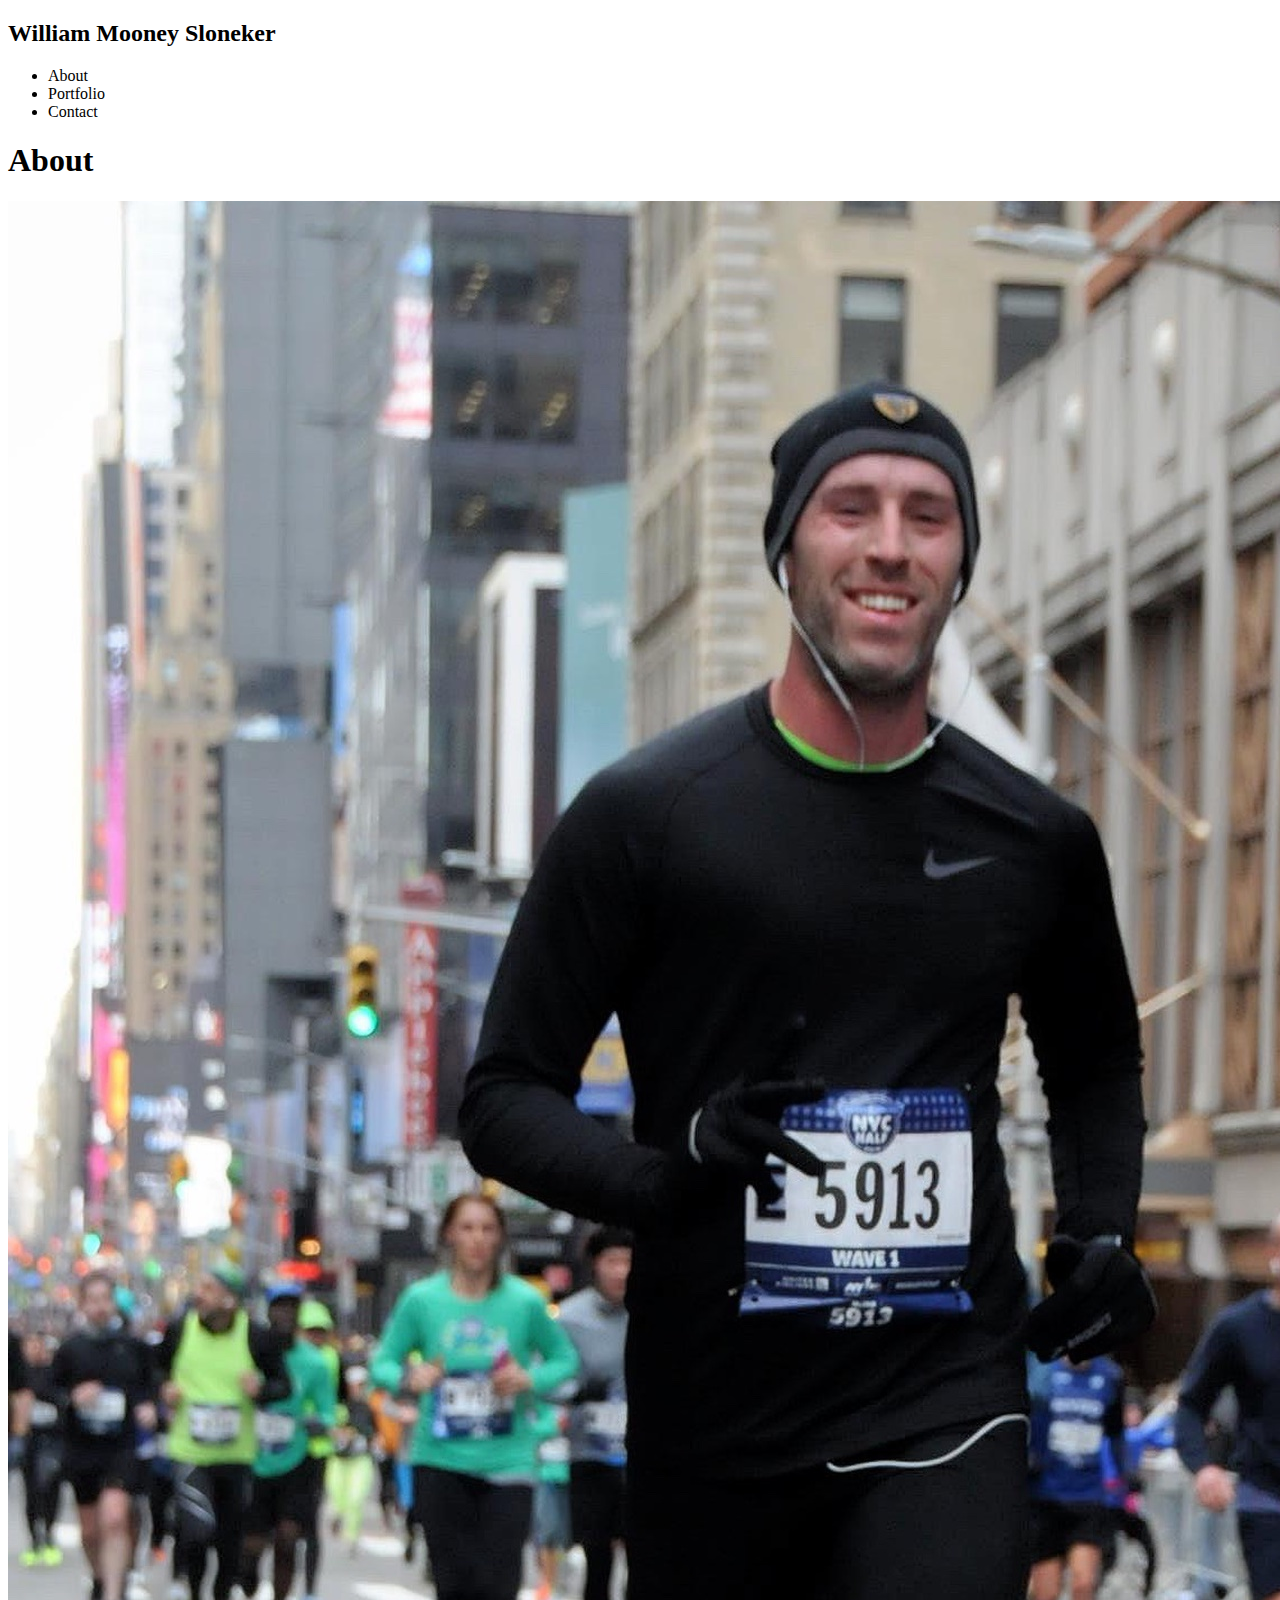
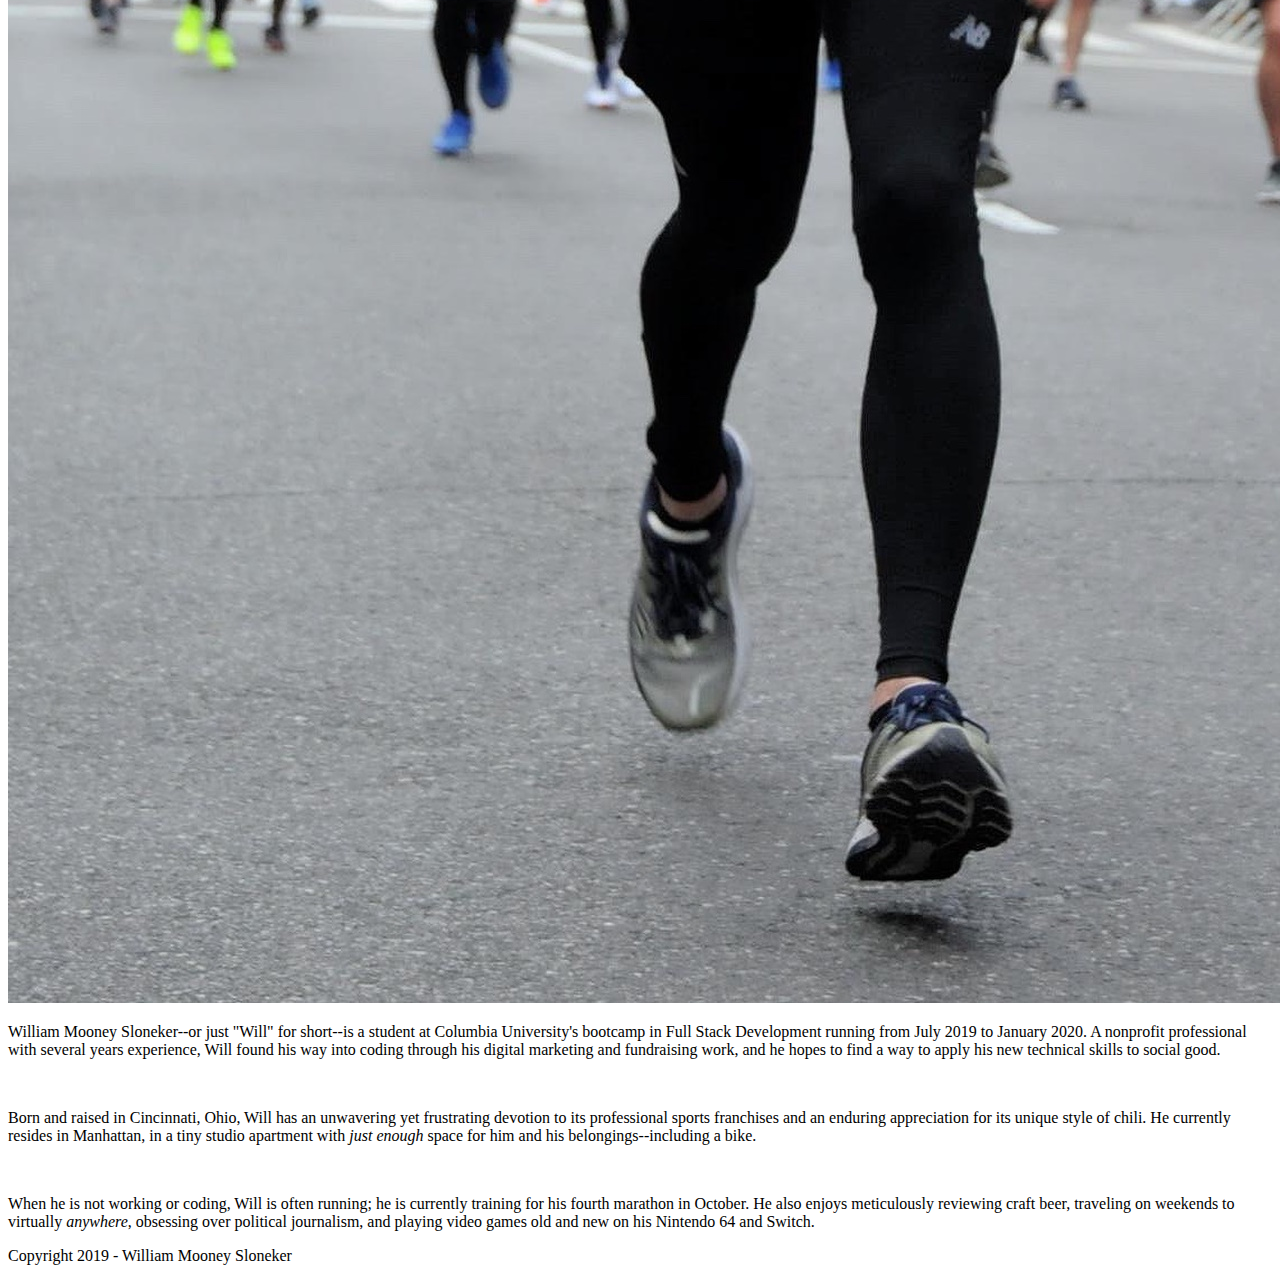
==== index.html @ 4f552d29 "Preliminary HTML for full profile website" ====
<!DOCTYPE html>
<html lang="en">
<!-- HEADER SECTION -->
    <head>
        <title>
            About | William Mooney Sloneker
        </title>
    </head>
<!-- BODY SECTION -->
    <body>
<!-- NAVIGATION BAR -->
        <div class="nav_bar">
            <h2>William Mooney Sloneker</h2>
            <ul>
                <li>About</li>
                <li>Portfolio</li>
                <li>Contact</li>
            </ul>
        </div>
<!-- BIO -->
        <div class="main_content">
            <h1>
                About
            </h1>
            <img src="Homework/Images/910153_286588218_XLarge.jpg" alt="Will Running the 2019 NYC Half">
            <p>
                William Mooney Sloneker--or just "Will" for short--is a student at Columbia University's bootcamp in Full Stack Development running from July 2019 to January 2020. A nonprofit professional with several years experience, Will found his way into coding through his digital marketing and fundraising work, and he hopes to find a way to apply his new technical skills to social good.
            </p>
            <br>
            <p>
                Born and raised in Cincinnati, Ohio, Will has an unwavering yet frustrating devotion to its professional sports franchises and an enduring appreciation for its unique style of chili. He currently resides in Manhattan, in a tiny studio apartment with <em>just enough</em> space for him and his belongings--including a bike.
            </p>
            <br>
            <p>
                When he is not working or coding, Will is often running; he is currently training for his fourth marathon in October. He also enjoys meticulously reviewing craft beer, traveling on weekends to virtually <em>anywhere</em>, obsessing over political journalism, and playing video games old and new on his Nintendo 64 and Switch.
            </p>
        </div>
<!-- FOOTER -->
        <footer>
            <p>
                Copyright 2019 - William Mooney Sloneker
            </p>
        </footer>
    </body>
</html>
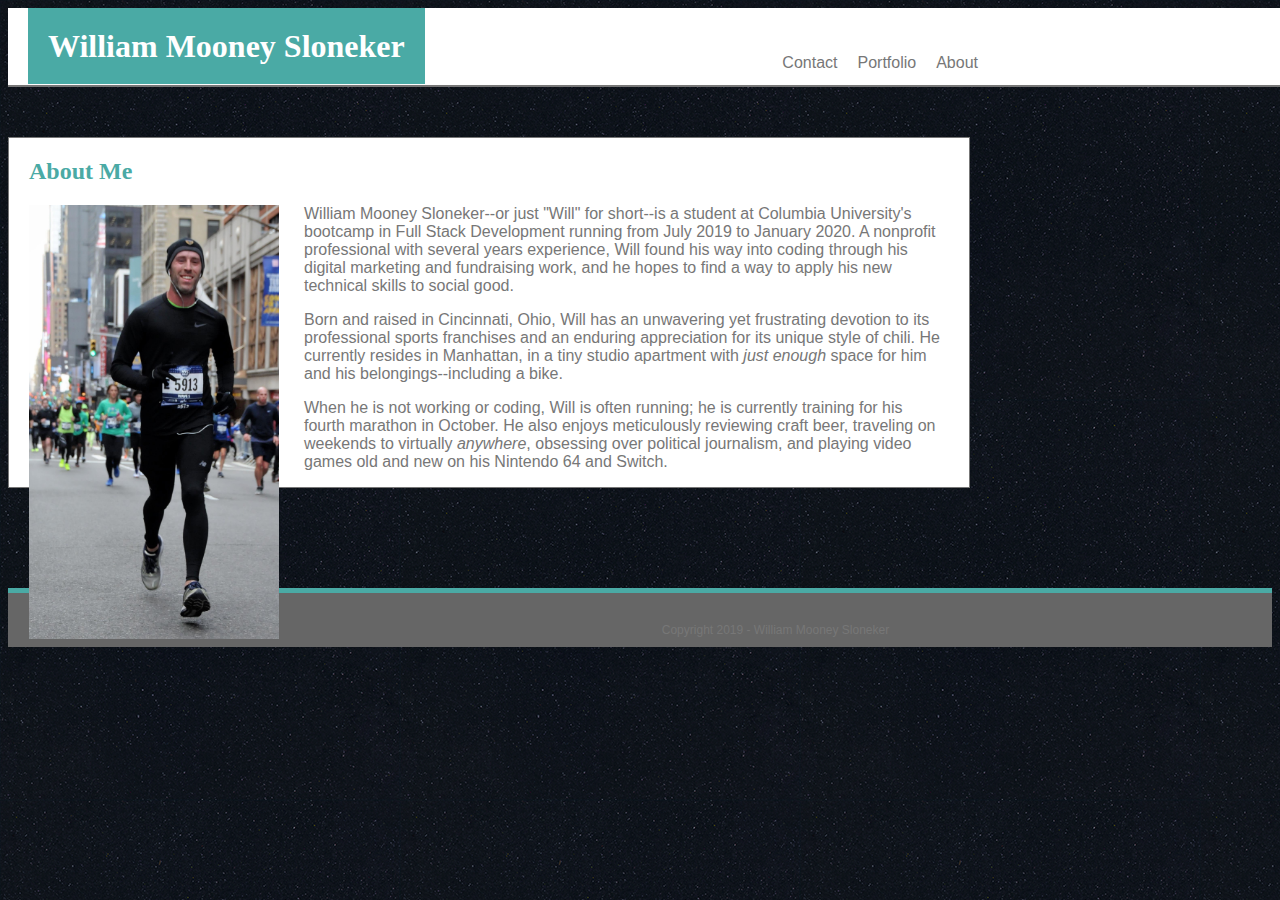
==== commit abedae3a: "Initial CSS styling and some structural edits to index.html" ====
--- a/index.html
+++ b/index.html
@@ -1,43 +1,44 @@
 <!DOCTYPE html>
 <html lang="en">
-<!-- HEADER SECTION -->
+<!-- META DATA -->
     <head>
         <title>
             About | William Mooney Sloneker
         </title>
+        <link rel="stylesheet" type="text/css" href="CSS/style.css">
     </head>
 <!-- BODY SECTION -->
     <body>
 <!-- NAVIGATION BAR -->
-        <div class="nav_bar">
-            <h2>William Mooney Sloneker</h2>
-            <ul>
-                <li>About</li>
-                <li>Portfolio</li>
-                <li>Contact</li>
-            </ul>
-        </div>
+        <header>
+            <div class="nav_bar">
+                <h1>William Mooney Sloneker</h1>
+                <ul>
+                    <li>About</li>
+                    <li>Portfolio</li>
+                    <li>Contact</li>
+                </ul>
+            </div>
+        </header>
 <!-- BIO -->
-        <div class="main_content">
-            <h1>
-                About
-            </h1>
-            <img src="Homework/Images/910153_286588218_XLarge.jpg" alt="Will Running the 2019 NYC Half">
+        <section class="main_content">
+            <h2>
+                About Me
+            </h2>
+            <img id="profile_image" src="Homework/Images/910153_286588218_XLarge.jpg" alt="Will Running the 2019 NYC Half">
             <p>
                 William Mooney Sloneker--or just "Will" for short--is a student at Columbia University's bootcamp in Full Stack Development running from July 2019 to January 2020. A nonprofit professional with several years experience, Will found his way into coding through his digital marketing and fundraising work, and he hopes to find a way to apply his new technical skills to social good.
             </p>
-            <br>
             <p>
                 Born and raised in Cincinnati, Ohio, Will has an unwavering yet frustrating devotion to its professional sports franchises and an enduring appreciation for its unique style of chili. He currently resides in Manhattan, in a tiny studio apartment with <em>just enough</em> space for him and his belongings--including a bike.
             </p>
-            <br>
             <p>
                 When he is not working or coding, Will is often running; he is currently training for his fourth marathon in October. He also enjoys meticulously reviewing craft beer, traveling on weekends to virtually <em>anywhere</em>, obsessing over political journalism, and playing video games old and new on his Nintendo 64 and Switch.
             </p>
-        </div>
+        </section>
 <!-- FOOTER -->
         <footer>
-            <p>
+            <p id="footer_text">
                 Copyright 2019 - William Mooney Sloneker
             </p>
         </footer>
--- a/CSS/style.css
+++ b/CSS/style.css
@@ -0,0 +1,84 @@
+body{
+    background-image: url(/Homework/Images/ep_naturalblack/ep_naturalblack.png);
+}
+
+header {
+    background-color: #ffffff;
+    border-bottom-color: #777777;
+    border-bottom-style: solid;
+    border-bottom-width: 2px;
+    height: 100%;
+    width: 100%;
+    margin-bottom: 25px;
+    padding: 20px;
+}
+
+h2 {
+    background-color: #ffffff;
+    color: #4aaaa5;
+    font-family: font-family: 'Georgia', Times, Times New Roman, serif;
+    padding-left: 20px;
+}
+
+h1 {
+    color: white;
+    background-color: #4aaaa5;
+    display: inline;
+    font-family: font-family: 'Georgia', Times, Times New Roman, serif;
+    padding: 20px;
+}
+
+p {
+    background-color: #ffffff;
+    color: #777777;
+    font-family: 'Arial', 'Helvetica Neue', Helvetica, sans-serif;
+    padding-right: 25px;
+}
+
+ul{
+    float: right;
+}
+
+li {
+    color: #777777;
+    display: inline-block;
+    float: right;
+    font-family: 'Arial', 'Helvetica Neue', Helvetica, sans-serif;
+    padding: 10px;
+}
+
+.main_content {
+    background-color: #ffffff;
+    border-color: #777777;
+    border-style: solid;
+    border-width: 1px;
+    display: block;
+    margin-top: 50px;
+    margin-bottom: 100px;
+    width: 960px;
+}
+
+.nav_bar {
+    background-color: #ffffff;
+    display: block;
+    width: 960px;
+}
+
+#footer_text {
+    background-color: #666666;
+    border-top-width: 5px;
+    border-top-style: solid;
+    border-color: #4aaaa5;
+    font-size: 9pt;
+    padding-bottom: 10px;
+    padding-top: 30px;
+    text-align: center;
+}
+
+#profile_image {
+    display: block;
+    float: left;
+    padding-left: 20px;
+    padding-right: 25px;
+    width: 250px;
+}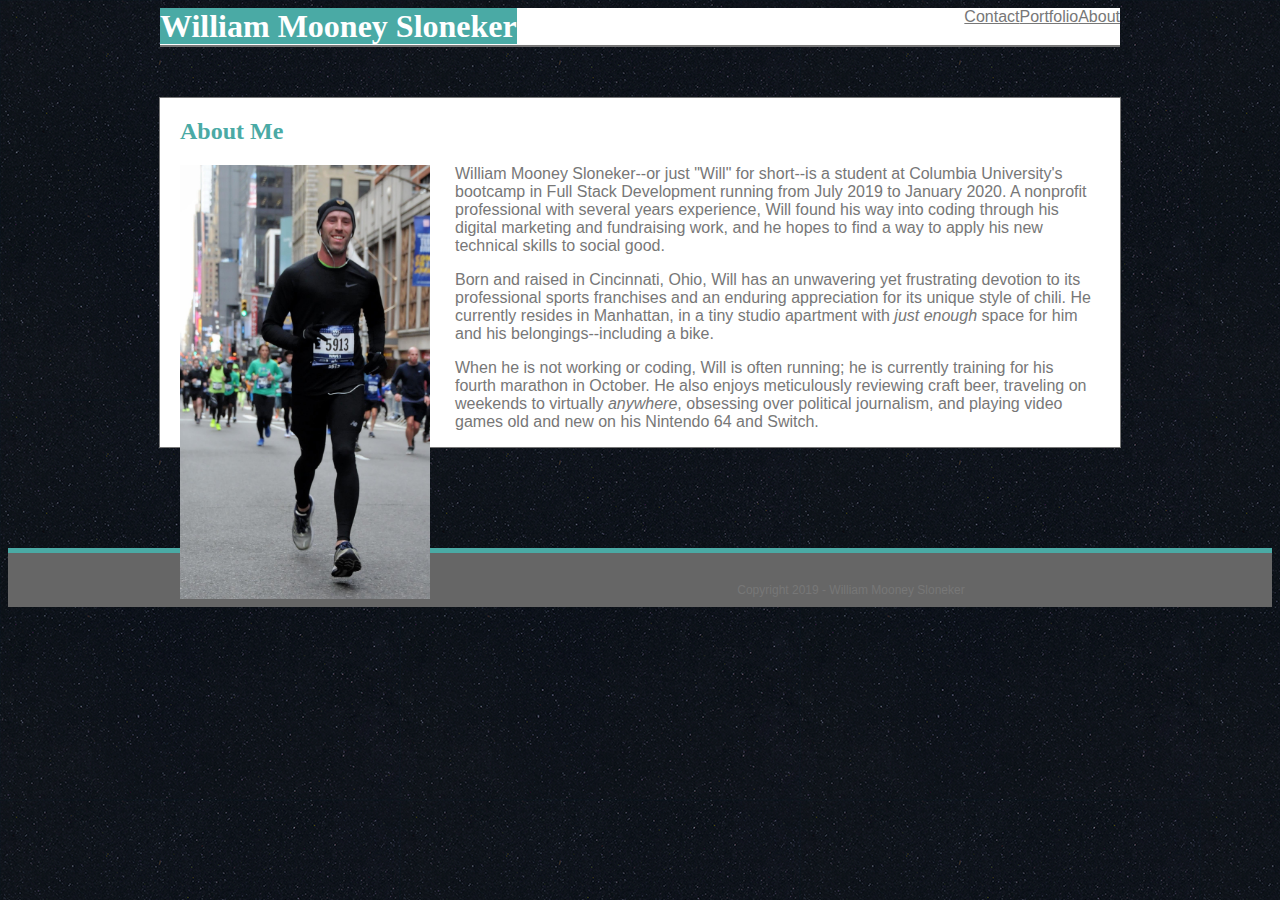
==== commit b8fba2c8: "Centered the main content box; changed <ul> to <nav> in <header>; tweaked styles" ====
--- a/index.html
+++ b/index.html
@@ -1,25 +1,28 @@
 <!DOCTYPE html>
+<!-- META DATA -->
 <html lang="en">
-<!-- META DATA -->
     <head>
         <title>
             About | William Mooney Sloneker
         </title>
         <link rel="stylesheet" type="text/css" href="CSS/style.css">
     </head>
+
 <!-- BODY SECTION -->
     <body>
+
 <!-- NAVIGATION BAR -->
         <header>
             <div class="nav_bar">
                 <h1>William Mooney Sloneker</h1>
-                <ul>
-                    <li>About</li>
-                    <li>Portfolio</li>
-                    <li>Contact</li>
-                </ul>
+                <nav>
+                    <a href="index.html">About</a>
+                    <a href="portfolio.html">Portfolio</a>
+                    <a href="contact.html">Contact</a>
+                </nav>
             </div>
         </header>
+
 <!-- BIO -->
         <section class="main_content">
             <h2>
@@ -36,6 +39,7 @@
                 When he is not working or coding, Will is often running; he is currently training for his fourth marathon in October. He also enjoys meticulously reviewing craft beer, traveling on weekends to virtually <em>anywhere</em>, obsessing over political journalism, and playing video games old and new on his Nintendo 64 and Switch.
             </p>
         </section>
+        
 <!-- FOOTER -->
         <footer>
             <p id="footer_text">
--- a/CSS/style.css
+++ b/CSS/style.css
@@ -7,10 +7,8 @@
     border-bottom-color: #777777;
     border-bottom-style: solid;
     border-bottom-width: 2px;
-    height: 100%;
-    width: 100%;
-    margin-bottom: 25px;
-    padding: 20px;
+    margin: 0px auto 25px auto;
+    width: 960px;
 }
 
 h2 {
@@ -25,7 +23,6 @@
     background-color: #4aaaa5;
     display: inline;
     font-family: font-family: 'Georgia', Times, Times New Roman, serif;
-    padding: 20px;
 }
 
 p {
@@ -35,16 +32,15 @@
     padding-right: 25px;
 }
 
-ul{
+nav{
     float: right;
 }
 
-li {
+a {
     color: #777777;
-    display: inline-block;
+    display: inline;
     float: right;
     font-family: 'Arial', 'Helvetica Neue', Helvetica, sans-serif;
-    padding: 10px;
 }
 
 .main_content {
@@ -53,8 +49,10 @@
     border-style: solid;
     border-width: 1px;
     display: block;
+    margin-bottom: 100px;
+    margin-left: auto;
+    margin-right: auto;
     margin-top: 50px;
-    margin-bottom: 100px;
     width: 960px;
 }
 
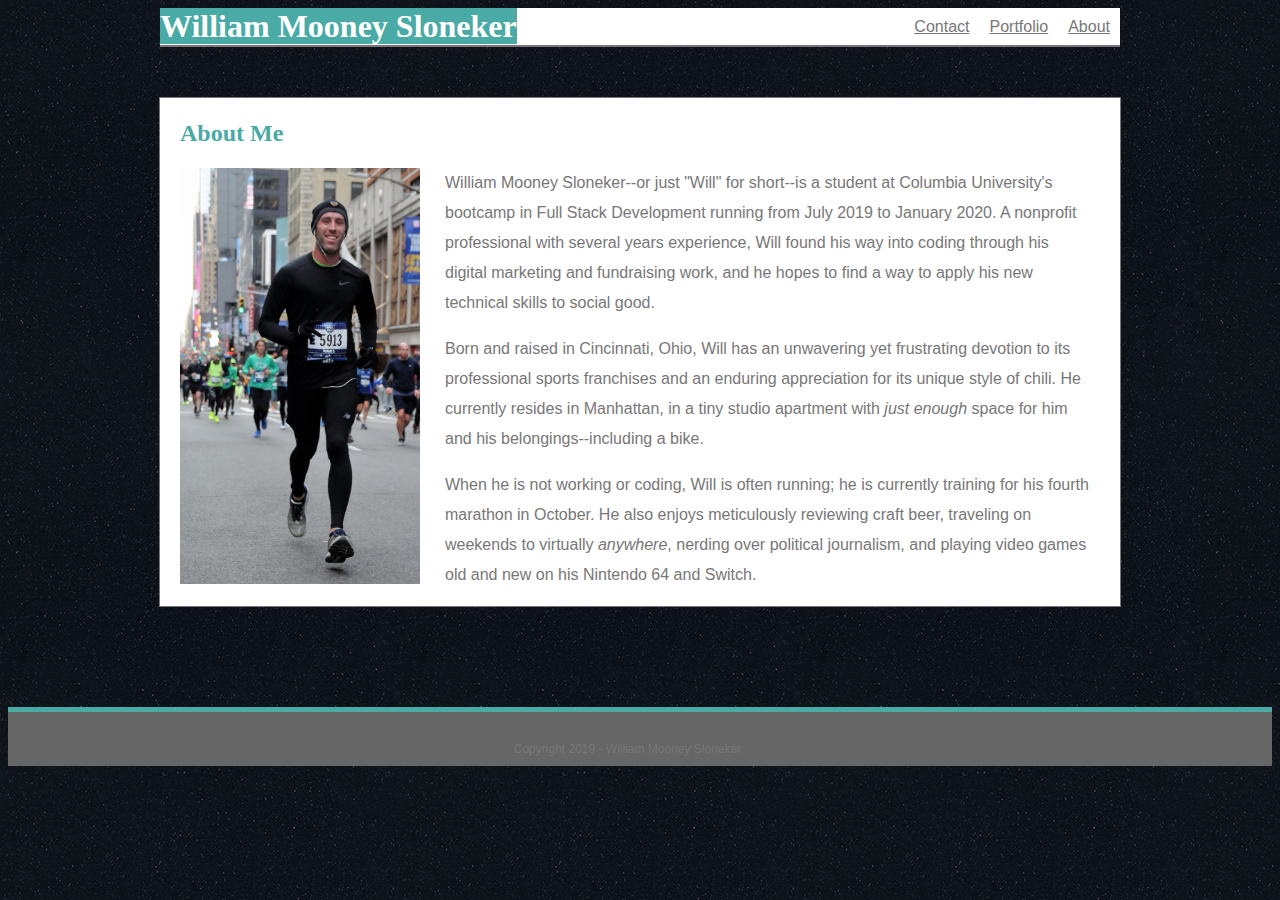
==== commit d70803c3: "Additional tweaks to main content block and navigation bar" ====
--- a/index.html
+++ b/index.html
@@ -36,7 +36,7 @@
                 Born and raised in Cincinnati, Ohio, Will has an unwavering yet frustrating devotion to its professional sports franchises and an enduring appreciation for its unique style of chili. He currently resides in Manhattan, in a tiny studio apartment with <em>just enough</em> space for him and his belongings--including a bike.
             </p>
             <p>
-                When he is not working or coding, Will is often running; he is currently training for his fourth marathon in October. He also enjoys meticulously reviewing craft beer, traveling on weekends to virtually <em>anywhere</em>, obsessing over political journalism, and playing video games old and new on his Nintendo 64 and Switch.
+                When he is not working or coding, Will is often running; he is currently training for his fourth marathon in October. He also enjoys meticulously reviewing craft beer, traveling on weekends to virtually <em>anywhere</em>, nerding over political journalism, and playing video games old and new on his Nintendo 64 and Switch.
             </p>
         </section>
         
--- a/CSS/style.css
+++ b/CSS/style.css
@@ -41,6 +41,7 @@
     display: inline;
     float: right;
     font-family: 'Arial', 'Helvetica Neue', Helvetica, sans-serif;
+    padding: 10px;
 }
 
 .main_content {
@@ -49,6 +50,7 @@
     border-style: solid;
     border-width: 1px;
     display: block;
+    line-height: 30px;
     margin-bottom: 100px;
     margin-left: auto;
     margin-right: auto;
@@ -76,7 +78,8 @@
 #profile_image {
     display: block;
     float: left;
+    overflow: visible;
     padding-left: 20px;
     padding-right: 25px;
-    width: 250px;
+    width: 240px;
 }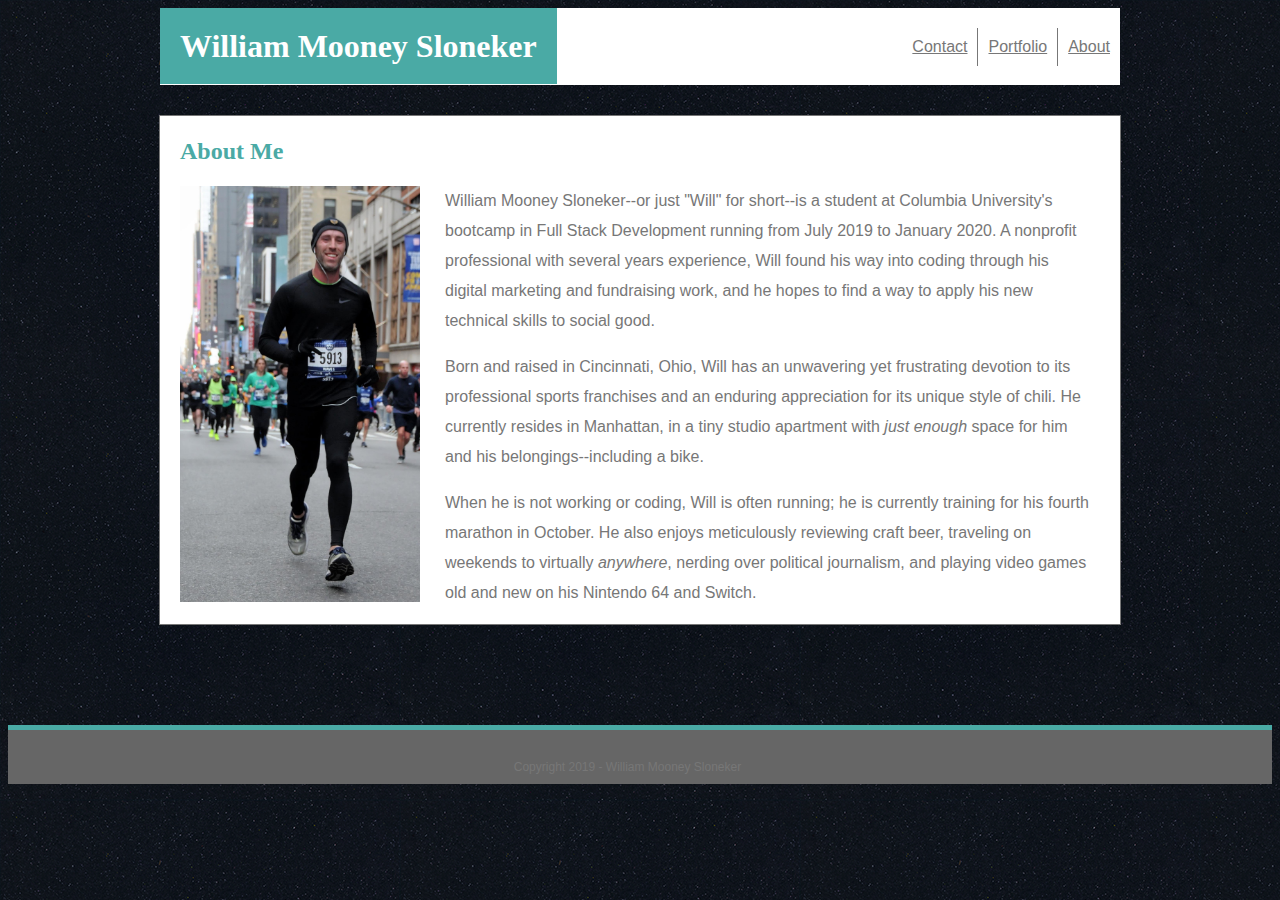
==== commit d04cadb4: "Final touches on index.html before moving on to styling other pages in website" ====
--- a/index.html
+++ b/index.html
@@ -12,16 +12,14 @@
     <body>
 
 <!-- NAVIGATION BAR -->
-        <header>
-            <div class="nav_bar">
-                <h1>William Mooney Sloneker</h1>
-                <nav>
-                    <a href="index.html">About</a>
-                    <a href="portfolio.html">Portfolio</a>
-                    <a href="contact.html">Contact</a>
-                </nav>
-            </div>
-        </header>
+        <div class="nav_bar">
+            <h1>William Mooney Sloneker</h1>
+            <nav>
+                <a href="index.html">About</a>
+                <a id="vl" href="portfolio.html">Portfolio</a>
+                <a href="contact.html">Contact</a>
+            </nav>
+        </div>
 
 <!-- BIO -->
         <section class="main_content">
--- a/CSS/style.css
+++ b/CSS/style.css
@@ -7,7 +7,8 @@
     border-bottom-color: #777777;
     border-bottom-style: solid;
     border-bottom-width: 2px;
-    margin: 0px auto 25px auto;
+    margin: 0px auto;
+    
     width: 960px;
 }
 
@@ -23,6 +24,7 @@
     background-color: #4aaaa5;
     display: inline;
     font-family: font-family: 'Georgia', Times, Times New Roman, serif;
+    padding: 20px;
 }
 
 p {
@@ -41,7 +43,7 @@
     display: inline;
     float: right;
     font-family: 'Arial', 'Helvetica Neue', Helvetica, sans-serif;
-    padding: 10px;
+    padding: 10px 10px;
 }
 
 .main_content {
@@ -54,13 +56,17 @@
     margin-bottom: 100px;
     margin-left: auto;
     margin-right: auto;
-    margin-top: 50px;
+    margin-top: 30px;
+    overflow: auto;
     width: 960px;
 }
 
 .nav_bar {
     background-color: #ffffff;
     display: block;
+    height: auto;
+    margin: 0px auto;
+    padding: 20px 0px 20px 0px;
     width: 960px;
 }
 
@@ -78,8 +84,15 @@
 #profile_image {
     display: block;
     float: left;
-    overflow: visible;
     padding-left: 20px;
     padding-right: 25px;
     width: 240px;
-}+}
+
+#vl {
+    border-left: 1px solid #777777;
+    border-right: 1px solid #777777;
+    color: #777777;
+    display: inline-block;
+    font-family: 'Arial', 'Helvetica Neue', Helvetica, sans-serif;
+    padding: 10px 10px;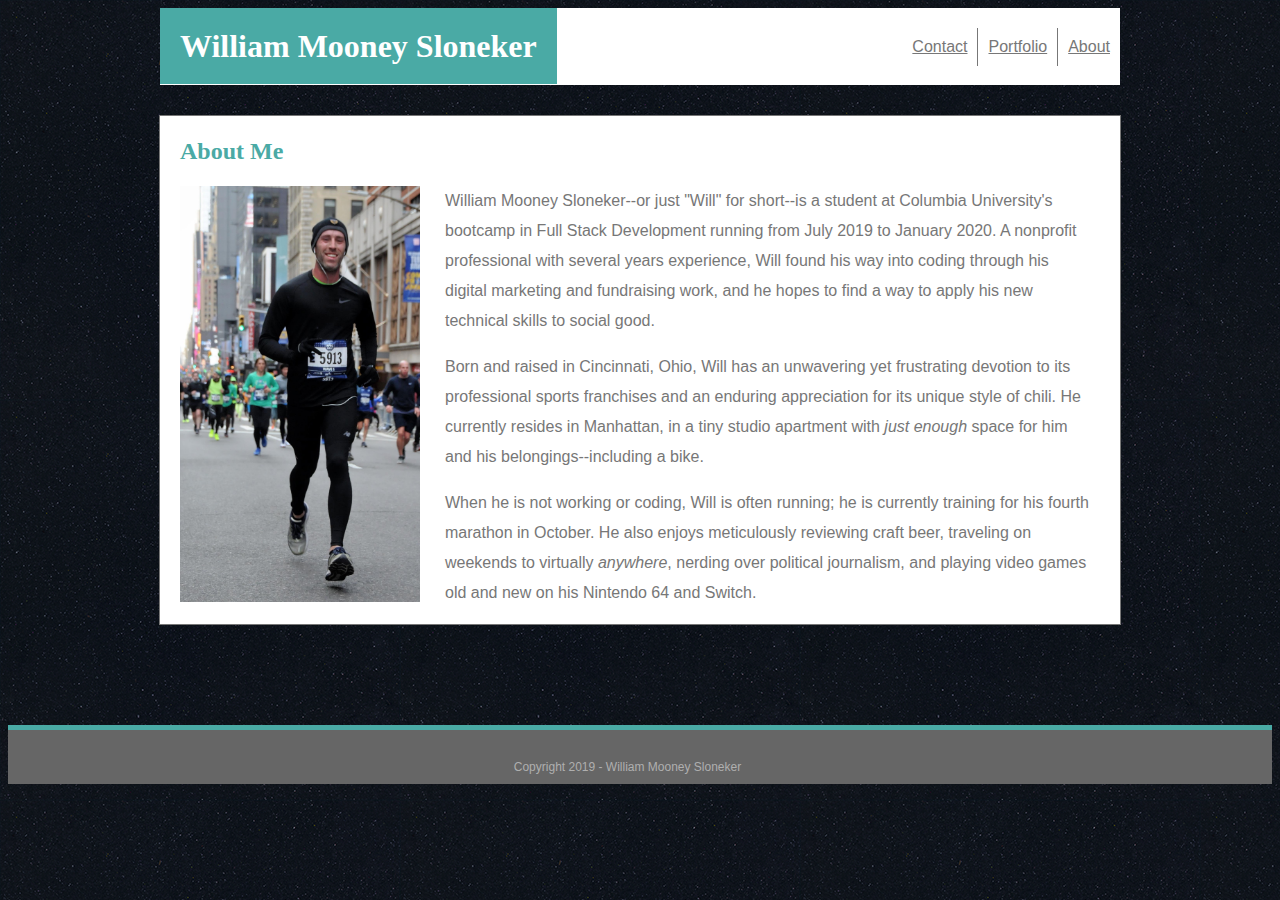
==== commit be30eacb: "Added <meta charset=UTF-8> to HTML template to use across other pages" ====
--- a/index.html
+++ b/index.html
@@ -1,7 +1,10 @@
 <!DOCTYPE html>
+
 <!-- META DATA -->
 <html lang="en">
+    
     <head>
+        <meta charset="UTF-8">
         <title>
             About | William Mooney Sloneker
         </title>
--- a/CSS/style.css
+++ b/CSS/style.css
@@ -75,6 +75,7 @@
     border-top-width: 5px;
     border-top-style: solid;
     border-color: #4aaaa5;
+    color: #afafaf;
     font-size: 9pt;
     padding-bottom: 10px;
     padding-top: 30px;
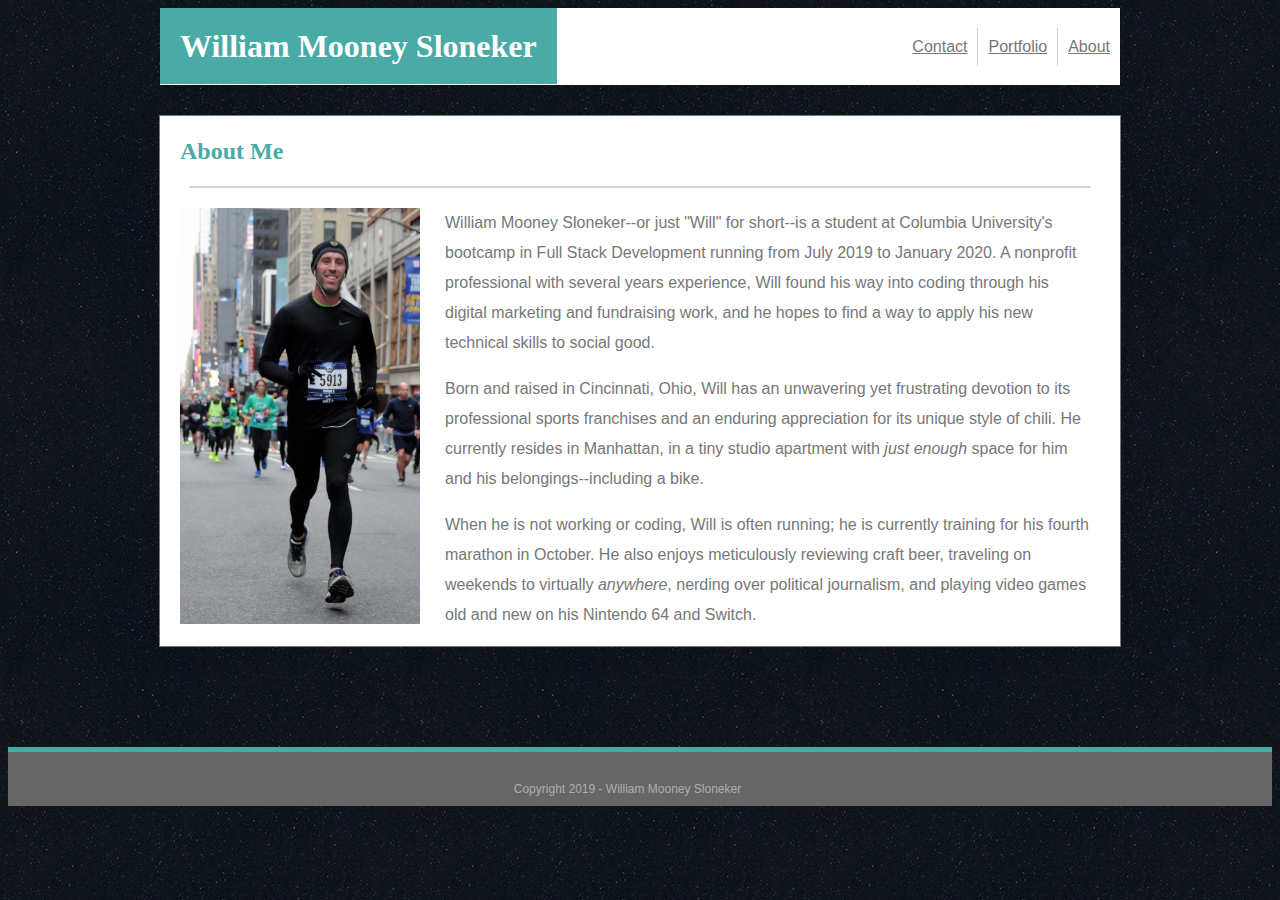
==== commit b3168f9b: "Styling tweaks to vertical line and horizontal line elements; copied HTML template ot portfolio gall" ====
--- a/index.html
+++ b/index.html
@@ -2,7 +2,7 @@
 
 <!-- META DATA -->
 <html lang="en">
-    
+
     <head>
         <meta charset="UTF-8">
         <title>
@@ -29,6 +29,7 @@
             <h2>
                 About Me
             </h2>
+            <hr>
             <img id="profile_image" src="Homework/Images/910153_286588218_XLarge.jpg" alt="Will Running the 2019 NYC Half">
             <p>
                 William Mooney Sloneker--or just "Will" for short--is a student at Columbia University's bootcamp in Full Stack Development running from July 2019 to January 2020. A nonprofit professional with several years experience, Will found his way into coding through his digital marketing and fundraising work, and he hopes to find a way to apply his new technical skills to social good.
--- a/CSS/style.css
+++ b/CSS/style.css
@@ -46,6 +46,13 @@
     padding: 10px 10px;
 }
 
+hr {
+    color: #777777;
+    margin: 0px auto 20px auto;
+    border: 1px solid #d3d3d3;
+    width: 900px;
+}
+
 .main_content {
     background-color: #ffffff;
     border-color: #777777;
@@ -91,8 +98,8 @@
 }
 
 #vl {
-    border-left: 1px solid #777777;
-    border-right: 1px solid #777777;
+    border-left: 1px solid #d3d3d3;
+    border-right: 1px solid #d3d3d3;
     color: #777777;
     display: inline-block;
     font-family: 'Arial', 'Helvetica Neue', Helvetica, sans-serif;
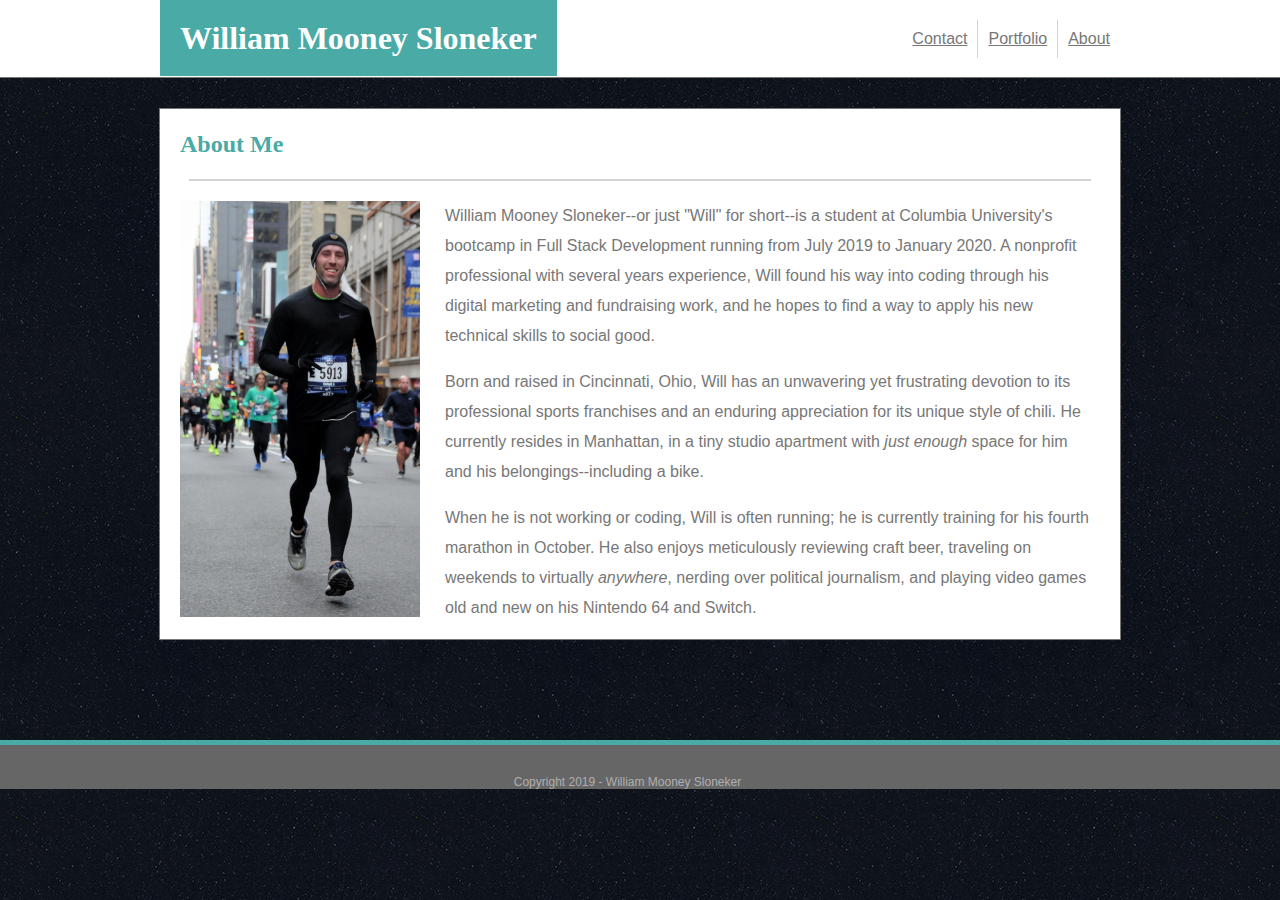
==== commit 4072fc63: "Fixing issues with <header> on all three pages" ====
--- a/index.html
+++ b/index.html
@@ -15,15 +15,16 @@
     <body>
 
 <!-- NAVIGATION BAR -->
-        <div class="nav_bar">
-            <h1>William Mooney Sloneker</h1>
-            <nav>
-                <a href="index.html">About</a>
-                <a id="vl" href="portfolio.html">Portfolio</a>
-                <a href="contact.html">Contact</a>
-            </nav>
-        </div>
-
+        <header>
+            <div class="nav_bar">
+                <h1>William Mooney Sloneker</h1>
+                <nav>
+                    <a href="index.html">About</a>
+                    <a id="vl" href="portfolio.html">Portfolio</a>
+                    <a href="contact.html">Contact</a>
+                </nav>
+            </div>
+        </header>
 <!-- BIO -->
         <section class="main_content">
             <h2>
--- a/CSS/style.css
+++ b/CSS/style.css
@@ -1,4 +1,5 @@
 body{
+    margin: 0px;
     background-image: url(/Homework/Images/ep_naturalblack/ep_naturalblack.png);
 }
 
@@ -6,24 +7,23 @@
     background-color: #ffffff;
     border-bottom-color: #777777;
     border-bottom-style: solid;
-    border-bottom-width: 2px;
+    border-bottom-width: 1px;
     margin: 0px auto;
-    
-    width: 960px;
+    width: 100%;
 }
 
 h2 {
     background-color: #ffffff;
     color: #4aaaa5;
-    font-family: font-family: 'Georgia', Times, Times New Roman, serif;
-    padding-left: 20px;
+    font-family: 'Georgia', Times, 'Times New Roman', serif;
+    margin-left: 20px;
 }
 
 h1 {
     color: white;
     background-color: #4aaaa5;
     display: inline;
-    font-family: font-family: 'Georgia', Times, Times New Roman, serif;
+    font-family: 'Georgia', Times, Times New Roman, serif;
     padding: 20px;
 }
 
@@ -53,6 +53,20 @@
     width: 900px;
 }
 
+form {
+    margin: 20px;
+}
+
+label {
+    color: #777777;
+    font-family: 'Arial', 'Helvetica Neue', Helvetica, sans-serif;
+}
+
+footer {
+    padding-bottom: 10px;
+    position: bottom;
+}
+
 .main_content {
     background-color: #ffffff;
     border-color: #777777;
@@ -77,6 +91,42 @@
     width: 960px;
 }
 
+.project-left {
+    display: inline-block;
+    height: 250px;
+    margin: 0px 20px 30px 30px;
+    position: relative;
+    width: 250px;
+}
+
+.project-right {
+    display: inline-block;
+    height: 250px;
+    position: relative;
+    width: 250px;
+}
+
+.project-image {
+    display: inline-block;
+    height: 250px;
+    width: 250px;
+}
+
+.project_title {
+    background: #4aaaa5;
+    color: #ffffff;
+    font-family: 'Georgia', Times, 'Times New Roman', serif;
+    font-size: 14pt;
+    font-style: none;
+    margin: 0 auto;
+    padding: 10px 0px;   
+    position: absolute;    
+    text-align: center;
+    top: 70%; /* Adjust this value to move the positioned div up and down */
+    width: 100%;
+    z-index: 999;
+}
+
 #footer_text {
     background-color: #666666;
     border-top-width: 5px;
@@ -84,7 +134,6 @@
     border-color: #4aaaa5;
     color: #afafaf;
     font-size: 9pt;
-    padding-bottom: 10px;
     padding-top: 30px;
     text-align: center;
 }
@@ -103,4 +152,6 @@
     color: #777777;
     display: inline-block;
     font-family: 'Arial', 'Helvetica Neue', Helvetica, sans-serif;
-    padding: 10px 10px;+    height: auto;
+    padding: 10px 10px;
+}